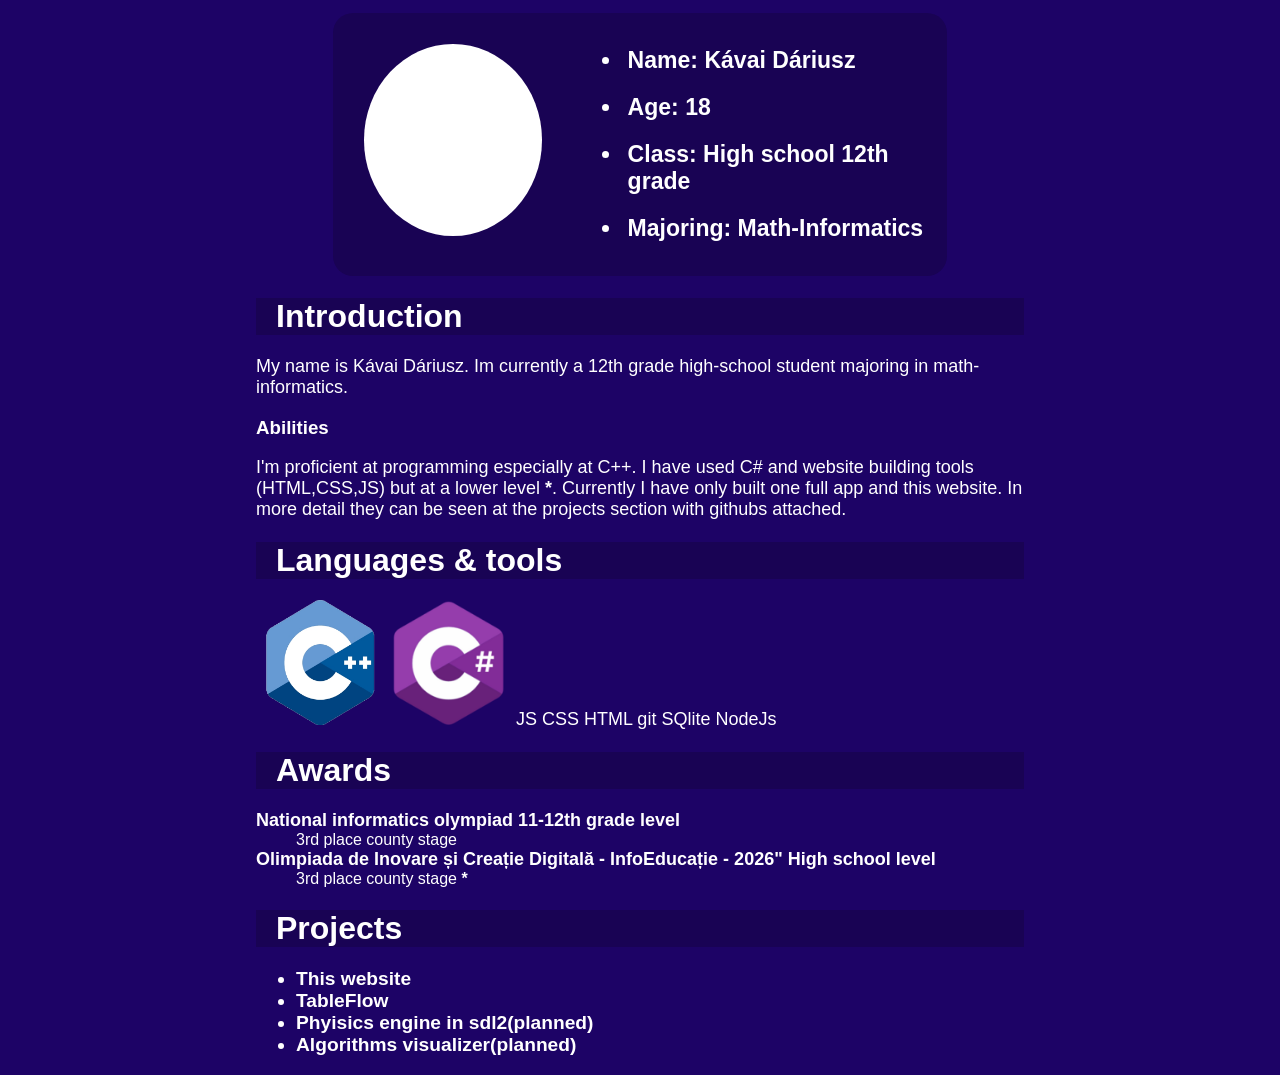
==== Mainpage.html @ 4b4caa52 "A rough start of my imagination mostly the info about myself I want to put out" ====
<!DOCTYPE html>
<html>

<head>
    <link rel="stylesheet" href="style.css">
    <title>Kavai Dariusz</title>
</head>

<body>
    <div class="box">
        <div class="circle">     
        </div>
        <ul class="info">
            <li>Name: Kávai Dáriusz</li>
            <li>Age: 18</li>
            <li>Class: High school 12th grade</li>
            <li>Majoring: Math-Informatics</li>
        </ul>
    </div>
    <h1>Introduction</h1>
    <p> My name is Kávai Dáriusz. 
    Im currently a 12th grade high-school student majoring in math-informatics.</p>
    
    <h3> Abilities</h3>
        <p>I'm proficient at programming especially at C++. I have used C# and website building tools (HTML,CSS,JS) but at a lower level 
            <span class="Hover1"><b>*</b></span><span class="HoverHide1">(I would rank my skills: 1.C++ 2.C# 3.Website)</span>. Currently I have only built one full app and this website. In more detail they can be seen at the projects section with githubs attached.</p>

    <h1> Languages & tools</h1>
        <p>
            <img src="c++logo.png" width="125" height="125" alt="C++"/>
            <img src="csharplogo.png" width="125" height="125" alt="C#"/>  JS  CSS  HTML  git  SQlite  NodeJs
        </p>

    <h1>Awards</h1>
    <dl>
        <dt> National informatics olympiad 11-12th grade level</dt>
        <dd>3rd place county stage </dd>
        <dt>Olimpiada de Inovare și Creație Digitală - InfoEducație - 2026" High school level</dt>
        <dd>3rd place county stage <span class="Hover2"><b>*</b></span><span class="HoverHide2">(Also its the competition where I made TableFlow)</span></dd>
    
    <h1> Projects</h1>   
        <ul>
            <li>This website</li>
            <li>TableFlow</li>
            <li>Phyisics engine in sdl2(planned)</li>
            <li>Algorithms visualizer(planned)</li>
        </ul>

</body>

</html>
---- style.css ----
body {
    background-color: #1d0366;
    color: white;
    font-family: Arial, Helvetica, sans-serif;
    margin-left: 20%;
    margin-right: 20%;
    margin-top: 1%;
}
.box {
    display: flex;
    position:relative;
    background-color: #190354;
    margin-left: 10%;
    margin-right: 10%;
    border-radius: 20px;
    height: 30%;
    .circle{
        position: relative;
        height: 12em;
        width:  12em;
        background-color: white;
        border-radius: 50%;
        display: inline-block;
        margin: 5%;
    }
    .info{
        li{
            font-size: larger;
            margin: 10px;
            padding: 5px;
        }
    }
}

.HoverHide1 {
  display: none;
}

.Hover1:hover + .HoverHide1 {
  display: block;
  color: red;
}


.HoverHide2 {
  display: none;
}

.Hover2:hover + .HoverHide2 {
  display: block;
  color: red;
}


h1 {
    background-color: #190354;
    text-indent: 20px;
}
p {
    font-size: large;
}
dl{
    dt{
    font-size: large;
    font-weight: bold;
    }
}
ul{
    font-size: larger;
    font-weight: bold;
}
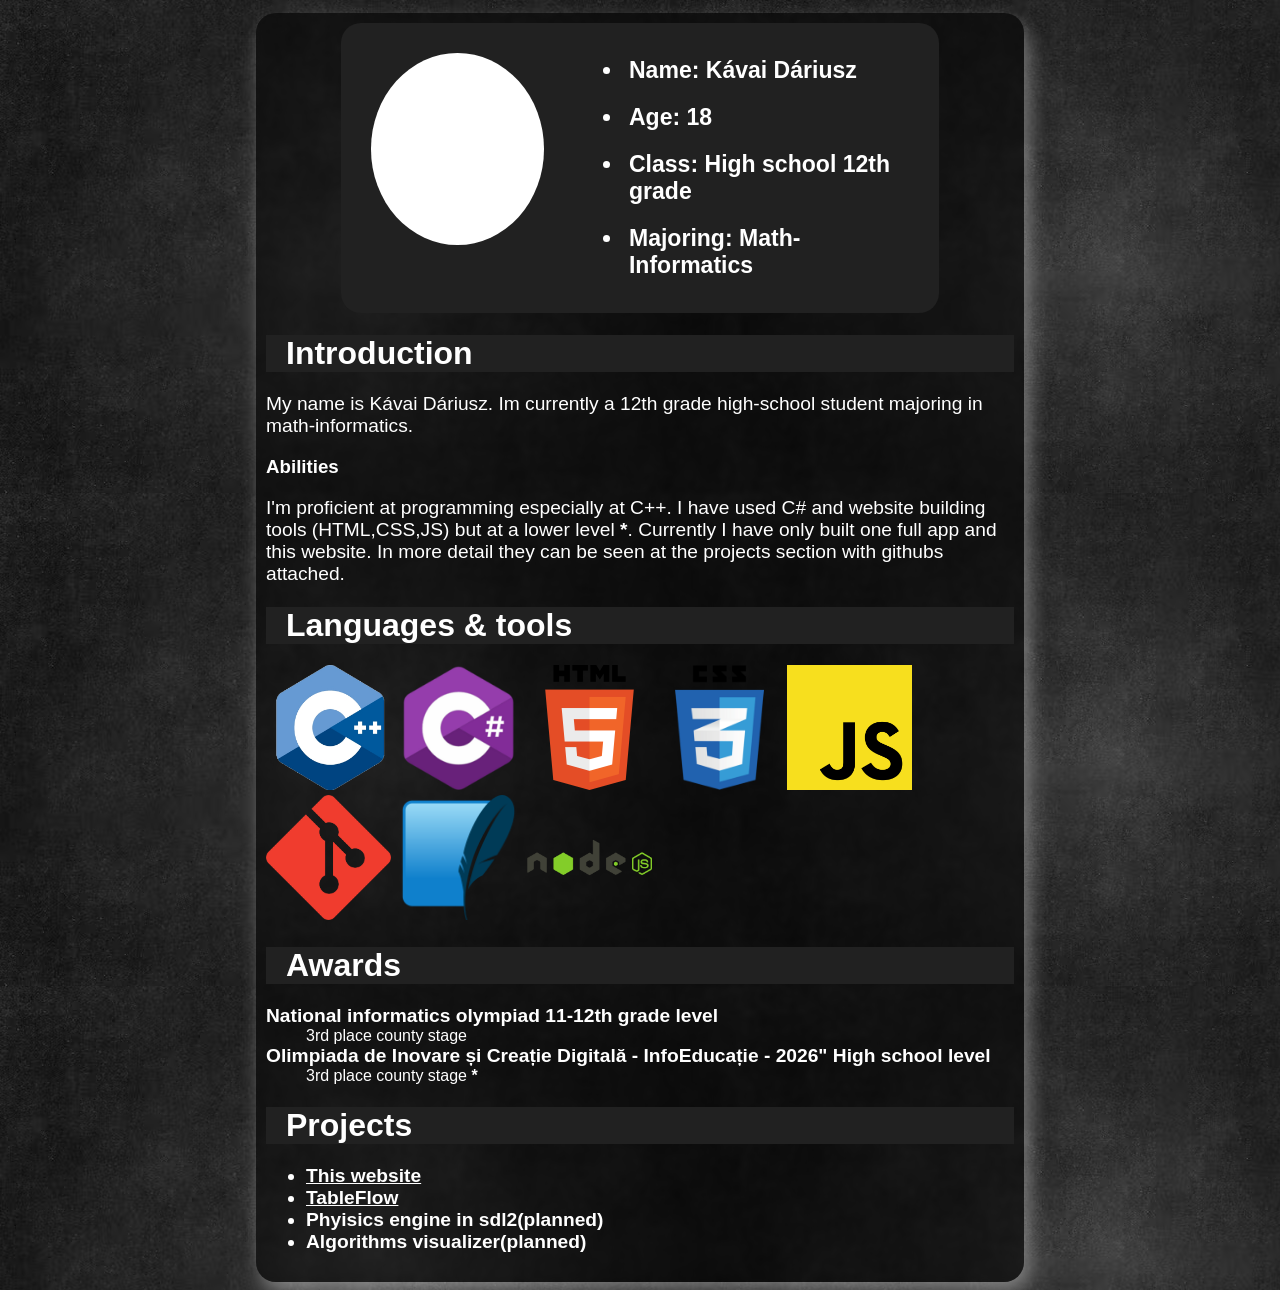
==== commit 3bc692a0: "Added a bit more styling in css making a central glass banner and a temporary background image" ====
--- a/Mainpage.html
+++ b/Mainpage.html
@@ -1,51 +1,64 @@
 <!DOCTYPE html>
-<html>
-
-<head>
+<html lang="en">
+  <head>
+    <meta charset="UTF-8" />
+    <meta http-equiv="X-UA-Compatible" content="IE=edge" />
+    <meta name="viewport" content="width=device-width, initial-scale=1.0" />
     <link rel="stylesheet" href="style.css">
     <title>Kavai Dariusz</title>
 </head>
 
 <body>
-    <div class="box">
-        <div class="circle">     
+    <div class="CentralGlass">
+        <div class="box">
+            <div class="circle"></div>
+            <ul class="info">
+                <li>Name: Kávai Dáriusz</li>
+                <li>Age: 18</li>
+                <li>Class: High school 12th grade</li>
+                <li>Majoring: Math-Informatics</li>
+            </ul>
         </div>
-        <ul class="info">
-            <li>Name: Kávai Dáriusz</li>
-            <li>Age: 18</li>
-            <li>Class: High school 12th grade</li>
-            <li>Majoring: Math-Informatics</li>
-        </ul>
-    </div>
     <h1>Introduction</h1>
     <p> My name is Kávai Dáriusz. 
     Im currently a 12th grade high-school student majoring in math-informatics.</p>
     
     <h3> Abilities</h3>
-        <p>I'm proficient at programming especially at C++. I have used C# and website building tools (HTML,CSS,JS) but at a lower level 
-            <span class="Hover1"><b>*</b></span><span class="HoverHide1">(I would rank my skills: 1.C++ 2.C# 3.Website)</span>. Currently I have only built one full app and this website. In more detail they can be seen at the projects section with githubs attached.</p>
+        <p>I'm proficient at programming especially at C++.
+            I have used C# and website building tools (HTML,CSS,JS) but at a lower level 
+            <span class="Hover1"><b>*</b></span><span class="HoverHide1"><b>(I would rank my skills: 1.C++ 2.C# 3.Website)</b></span>. 
+            Currently I have only built one full app and this website. 
+            In more detail they can be seen at the projects section with githubs attached.</p>
 
     <h1> Languages & tools</h1>
         <p>
             <img src="c++logo.png" width="125" height="125" alt="C++"/>
-            <img src="csharplogo.png" width="125" height="125" alt="C#"/>  JS  CSS  HTML  git  SQlite  NodeJs
+            <img src="csharplogo.png" width="125" height="125" alt="C#"/>
+            <img src="htmllogo.png" width="125" height="125" alt="HTML"/> 
+            <img src="csslogo.png" width="125" height="125" alt="CSS"/> 
+            <img src="jslogo.png" width="125" height="125" alt="JS"/>
+            <img src="gitlogo.png" width="125" height="125" alt="git"/>
+            <img src="sqlitelogo.png" width="125" height="125" alt="SQlite"/>
+            <img src="nodejslogo.png" width="125" height="125" alt="NodeJs"/>      
         </p>
 
     <h1>Awards</h1>
     <dl>
-        <dt> National informatics olympiad 11-12th grade level</dt>
+        <dt>National informatics olympiad 11-12th grade level</dt>
         <dd>3rd place county stage </dd>
         <dt>Olimpiada de Inovare și Creație Digitală - InfoEducație - 2026" High school level</dt>
-        <dd>3rd place county stage <span class="Hover2"><b>*</b></span><span class="HoverHide2">(Also its the competition where I made TableFlow)</span></dd>
+        <dd>3rd place county stage 
+            <span class="Hover2"><b>*</b></span><span class="HoverHide2"><b>(Also its the competition where I made TableFlow)</b></span>
+        </dd>
     
     <h1> Projects</h1>   
         <ul>
-            <li>This website</li>
-            <li>TableFlow</li>
+            <li ><a href="https://github.com/KavaiDariusz/KavaiDariuszInfoWeb">This website</a></li>
+            <li><a href="https://github.com/KavaiDariusz/TableFlow">TableFlow</a></li>
             <li>Phyisics engine in sdl2(planned)</li>
             <li>Algorithms visualizer(planned)</li>
         </ul>
-
+    </div>
 </body>
 
 </html>
--- a/style.css
+++ b/style.css
@@ -1,15 +1,26 @@
  body {
-    background-color: #1d0366;
+    background-color: black;
+    background-image: url(image.png);
     color: white;
     font-family: Arial, Helvetica, sans-serif;
     margin-left: 20%;
     margin-right: 20%;
     margin-top: 1%;
 }
+a{
+    color: inherit;
+}
+.CentralGlass{
+    background-color: rgba(0,0,0,0.5);
+    box-shadow: 5px 10px 20px rgba(255, 255, 255, 0.4);
+    border-radius: 20px;
+    padding: 10px;
+    backdrop-filter: blur(2px);
+}
 .box {
     display: flex;
     position:relative;
-    background-color: #190354;
+    background-color: #212121;
     margin-left: 10%;
     margin-right: 10%;
     border-radius: 20px;
@@ -38,7 +49,7 @@
 
 .Hover1:hover + .HoverHide1 {
   display: block;
-  color: red;
+  color: white;
 }
 
 
@@ -48,20 +59,20 @@
 
 .Hover2:hover + .HoverHide2 {
   display: block;
-  color: red;
+  color: white;
 }
 
 
 h1 {
-    background-color: #190354;
+    background-color: #212121;
     text-indent: 20px;
 }
 p {
-    font-size: large;
+    font-size: larger;
 }
 dl{
     dt{
-    font-size: large;
+    font-size: larger;
     font-weight: bold;
     }
 }
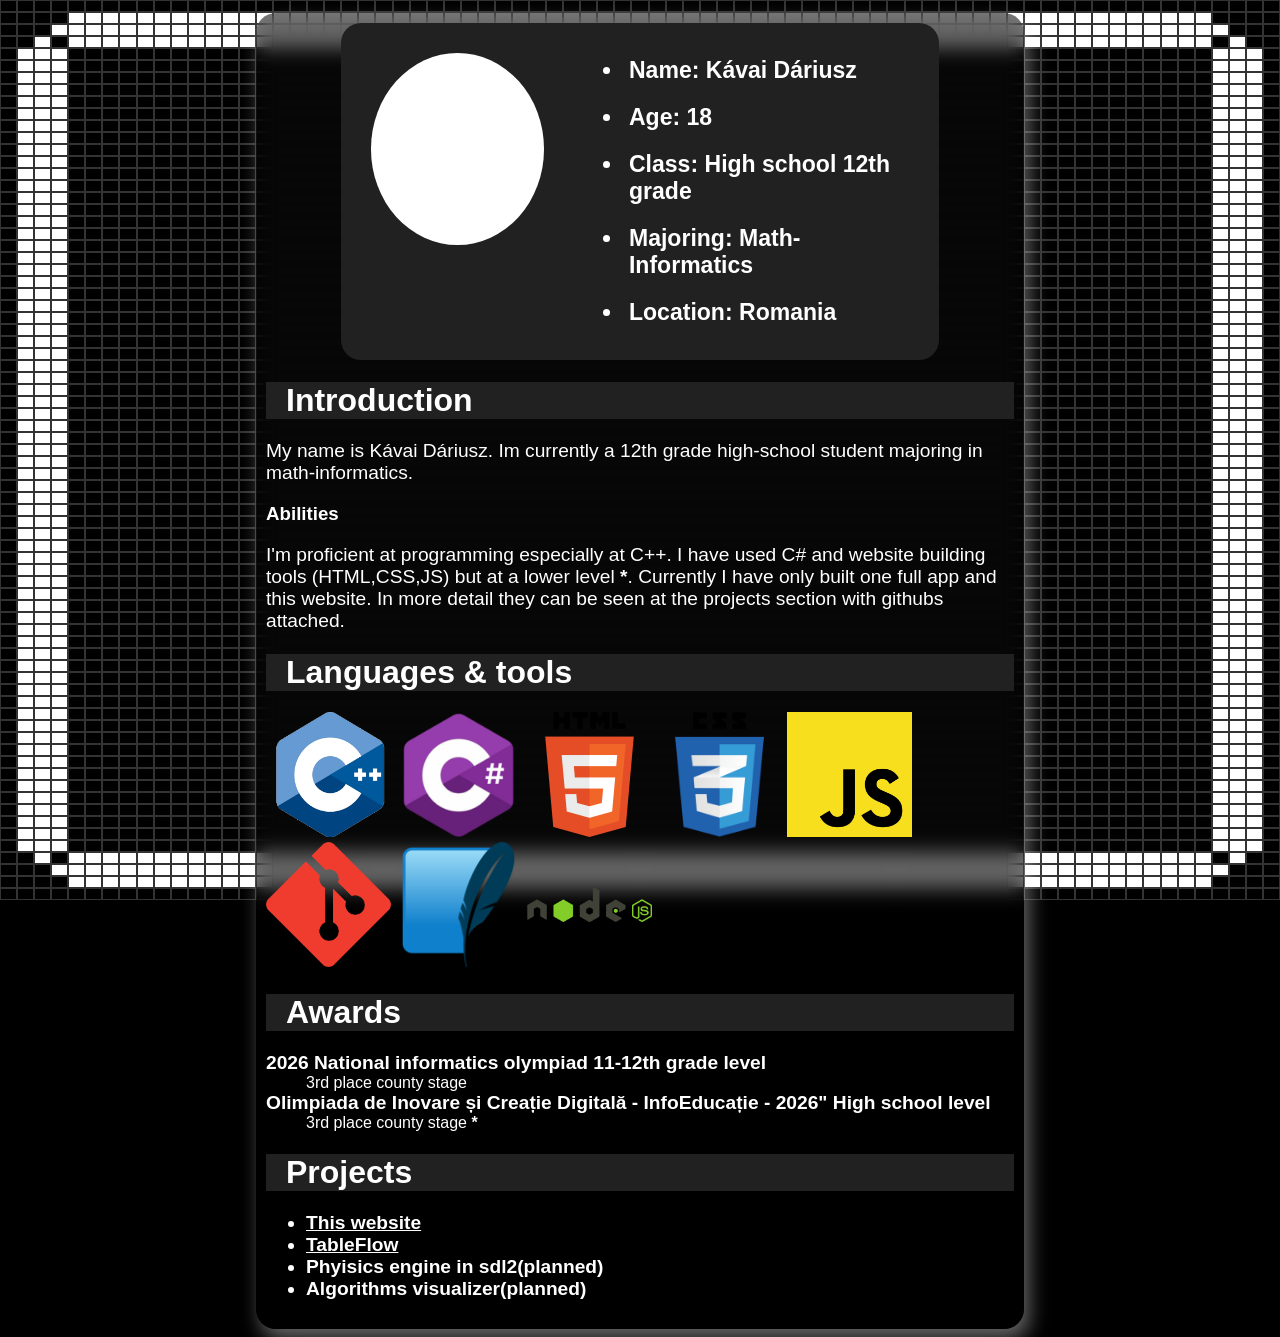
==== commit 60b13651: "Made the background I had in my still needs some tweaks(Conways game of life)" ====
--- a/Mainpage.html
+++ b/Mainpage.html
@@ -9,6 +9,8 @@
 </head>
 
 <body>
+    <div id="matrix"></div>
+    <script src="background.js"></script>
     <div class="CentralGlass">
         <div class="box">
             <div class="circle"></div>
@@ -17,6 +19,7 @@
                 <li>Age: 18</li>
                 <li>Class: High school 12th grade</li>
                 <li>Majoring: Math-Informatics</li>
+                <li>Location: Romania</li>
             </ul>
         </div>
     <h1>Introduction</h1>
@@ -32,19 +35,19 @@
 
     <h1> Languages & tools</h1>
         <p>
-            <img src="c++logo.png" width="125" height="125" alt="C++"/>
-            <img src="csharplogo.png" width="125" height="125" alt="C#"/>
-            <img src="htmllogo.png" width="125" height="125" alt="HTML"/> 
-            <img src="csslogo.png" width="125" height="125" alt="CSS"/> 
-            <img src="jslogo.png" width="125" height="125" alt="JS"/>
-            <img src="gitlogo.png" width="125" height="125" alt="git"/>
-            <img src="sqlitelogo.png" width="125" height="125" alt="SQlite"/>
-            <img src="nodejslogo.png" width="125" height="125" alt="NodeJs"/>      
+            <img src="images/c++logo.png" width="125" height="125" alt="C++"/>
+            <img src="images/csharplogo.png" width="125" height="125" alt="C#"/>
+            <img src="images/htmllogo.png" width="125" height="125" alt="HTML"/> 
+            <img src="images/csslogo.png" width="125" height="125" alt="CSS"/> 
+            <img src="images/jslogo.png" width="125" height="125" alt="JS"/>
+            <img src="images/gitlogo.png" width="125" height="125" alt="git"/>
+            <img src="images/sqlitelogo.png" width="125" height="125" alt="SQlite"/>
+            <img src="images/nodejslogo.png" width="125" height="125" alt="NodeJs"/>      
         </p>
 
     <h1>Awards</h1>
     <dl>
-        <dt>National informatics olympiad 11-12th grade level</dt>
+        <dt>2026 National informatics olympiad 11-12th grade level</dt>
         <dd>3rd place county stage </dd>
         <dt>Olimpiada de Inovare și Creație Digitală - InfoEducație - 2026" High school level</dt>
         <dd>3rd place county stage 
--- a/style.css
+++ b/style.css
@@ -1,6 +1,5 @@
  body {
     background-color: black;
-    background-image: url(image.png);
     color: white;
     font-family: Arial, Helvetica, sans-serif;
     margin-left: 20%;
@@ -10,12 +9,25 @@
 a{
     color: inherit;
 }
+#matrix{
+    position: fixed;
+    display: grid;
+    top: 0;
+    left: 0;
+    width: 100%;
+    height: 100%;
+    z-index: -1;
+
+    .cell{
+        border: 1px solid #333;
+    }
+}
 .CentralGlass{
     background-color: rgba(0,0,0,0.5);
     box-shadow: 5px 10px 20px rgba(255, 255, 255, 0.4);
     border-radius: 20px;
     padding: 10px;
-    backdrop-filter: blur(2px);
+    backdrop-filter: blur(10px);
 }
 .box {
     display: flex;
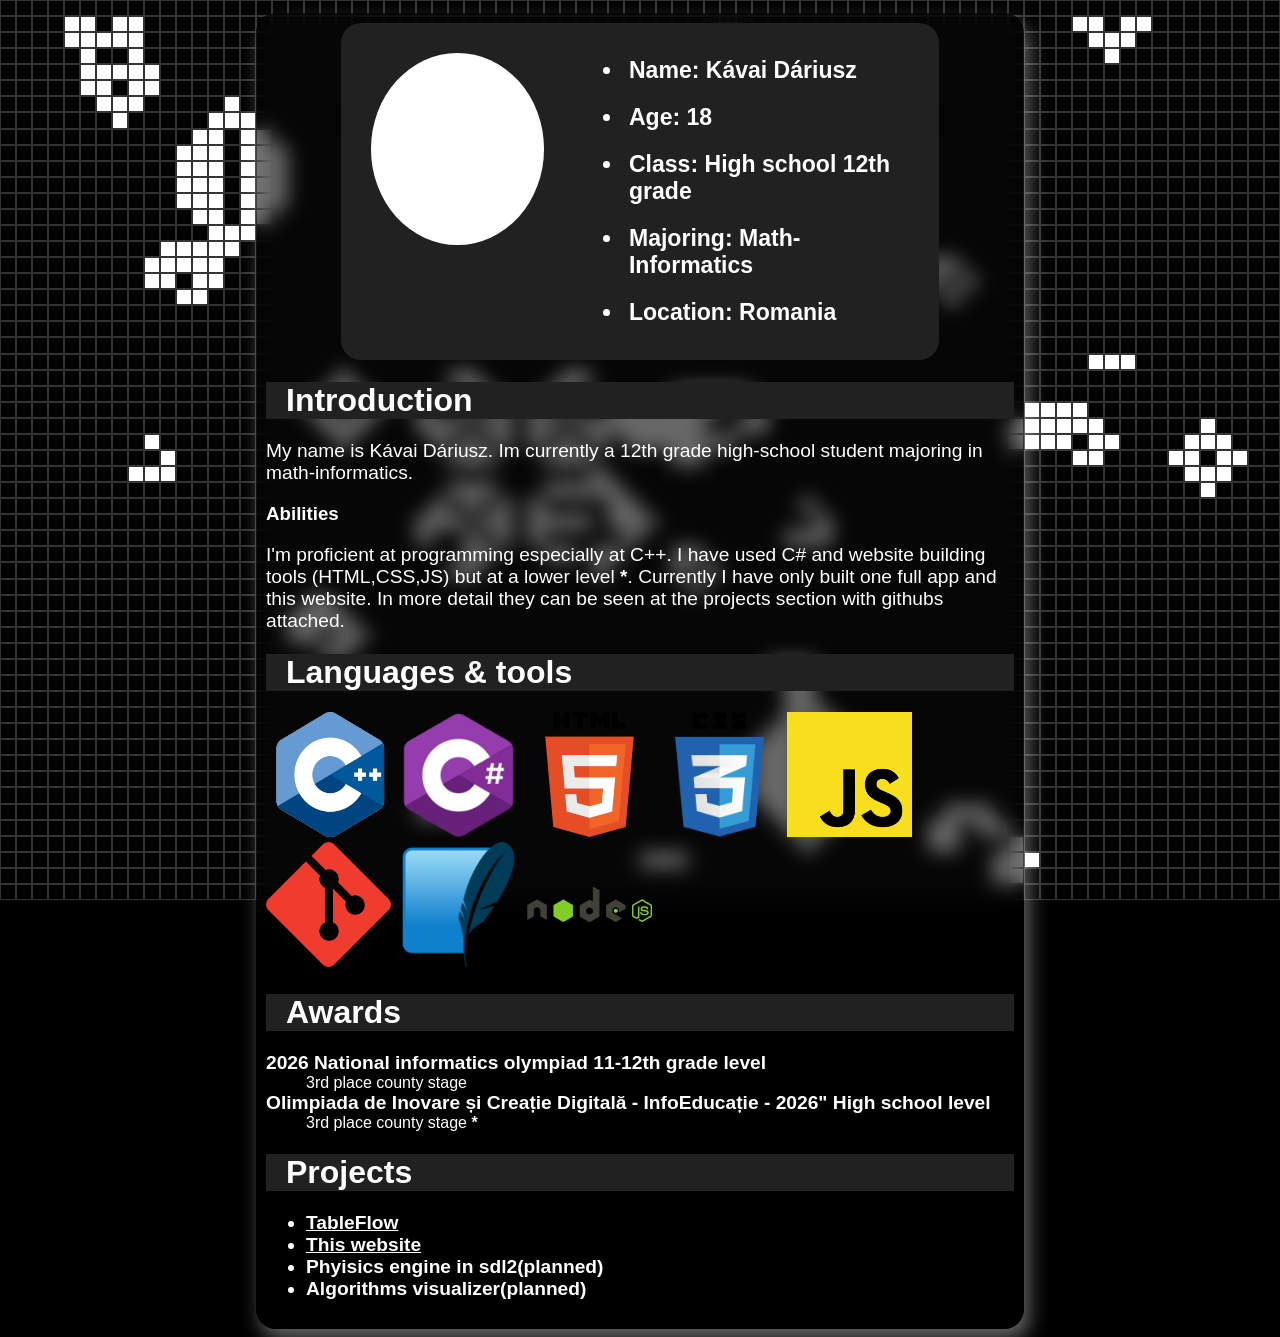
==== commit dff80546: "Perfected the background that I had in mind, it might get some tweaks along the way" ====
--- a/Mainpage.html
+++ b/Mainpage.html
@@ -56,8 +56,8 @@
     
     <h1> Projects</h1>   
         <ul>
+            <li><a href="https://github.com/KavaiDariusz/TableFlow">TableFlow</a></li>
             <li ><a href="https://github.com/KavaiDariusz/KavaiDariuszInfoWeb">This website</a></li>
-            <li><a href="https://github.com/KavaiDariusz/TableFlow">TableFlow</a></li>
             <li>Phyisics engine in sdl2(planned)</li>
             <li>Algorithms visualizer(planned)</li>
         </ul>
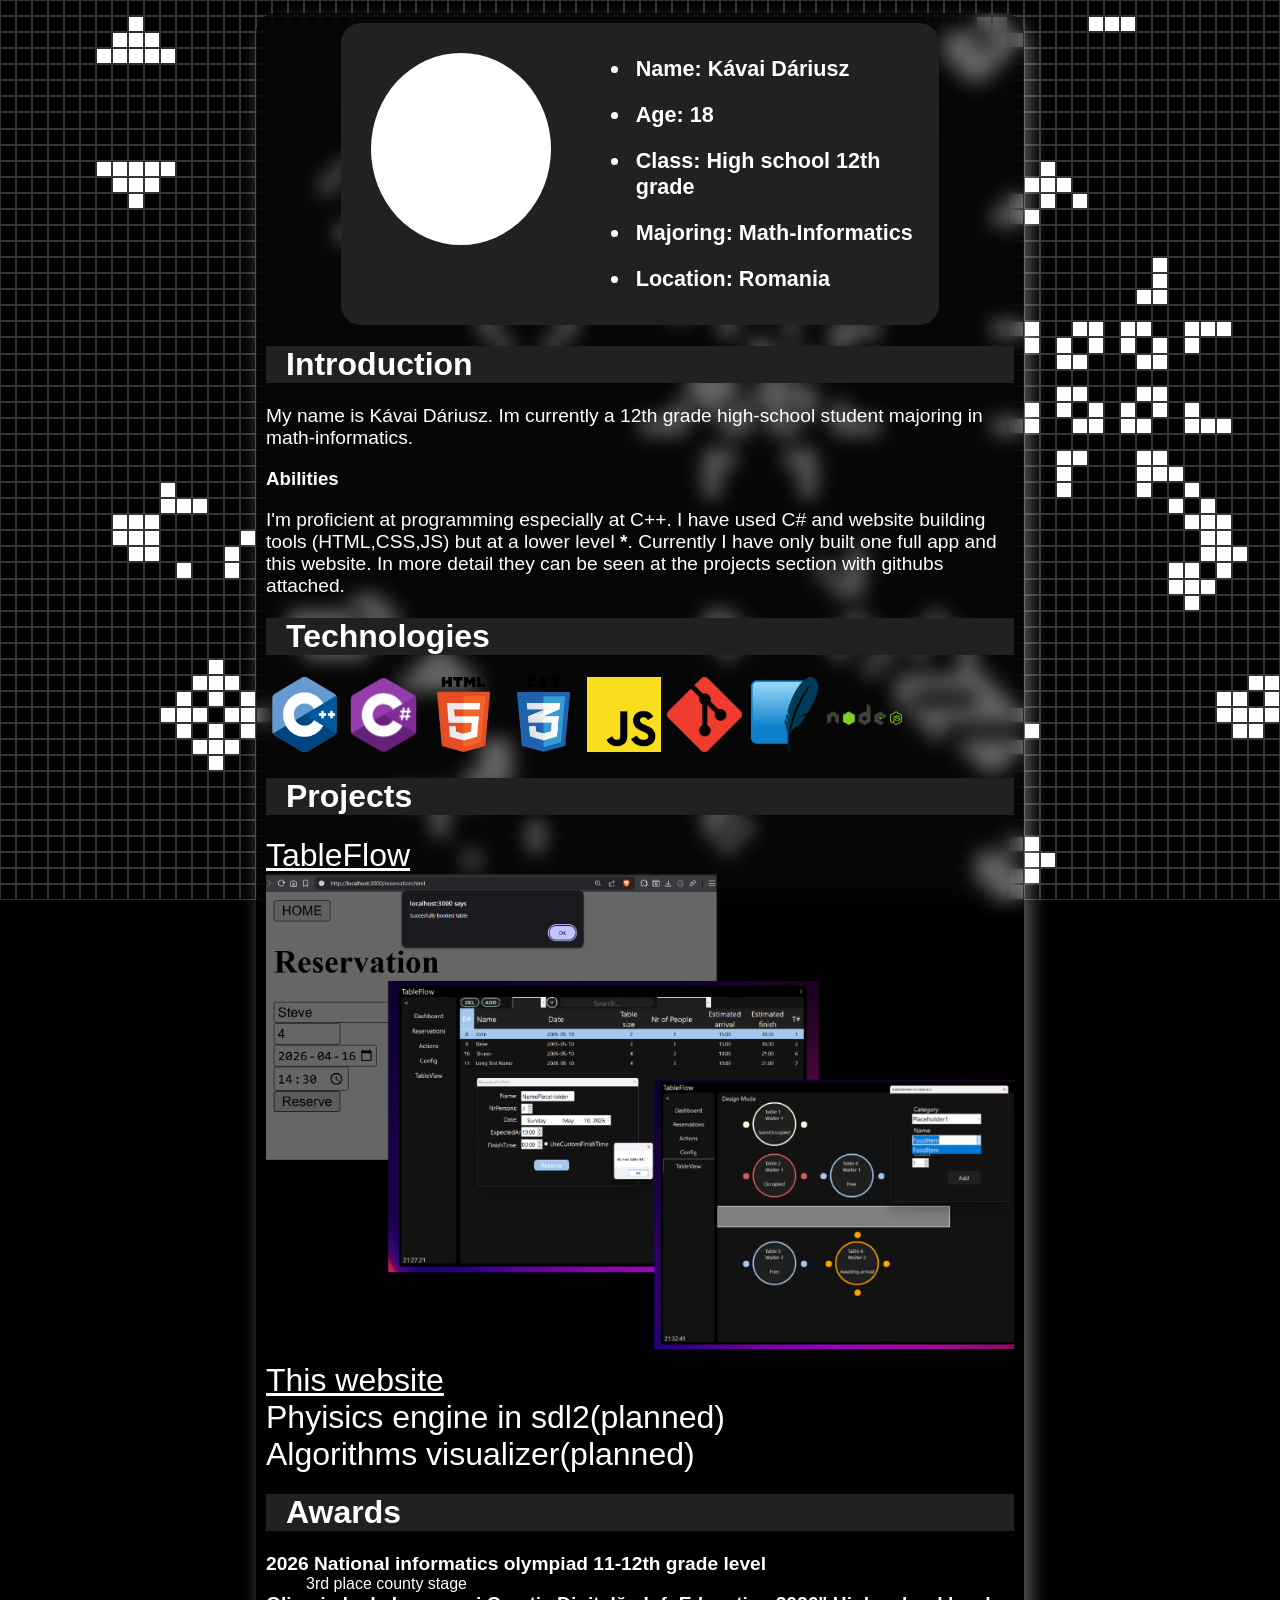
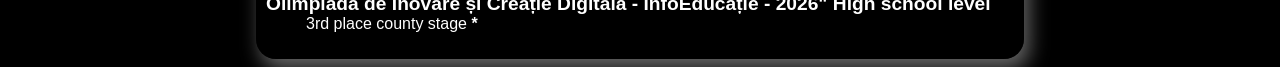
==== commit fb02a3d3: "Added some images to projects" ====
--- a/Mainpage.html
+++ b/Mainpage.html
@@ -33,17 +33,27 @@
             Currently I have only built one full app and this website. 
             In more detail they can be seen at the projects section with githubs attached.</p>
 
-    <h1> Languages & tools</h1>
+    <h1> Technologies</h1>
         <p>
-            <img src="images/c++logo.png" width="125" height="125" alt="C++"/>
-            <img src="images/csharplogo.png" width="125" height="125" alt="C#"/>
-            <img src="images/htmllogo.png" width="125" height="125" alt="HTML"/> 
-            <img src="images/csslogo.png" width="125" height="125" alt="CSS"/> 
-            <img src="images/jslogo.png" width="125" height="125" alt="JS"/>
-            <img src="images/gitlogo.png" width="125" height="125" alt="git"/>
-            <img src="images/sqlitelogo.png" width="125" height="125" alt="SQlite"/>
-            <img src="images/nodejslogo.png" width="125" height="125" alt="NodeJs"/>      
+            <img src="images/c++logo.png"    width="10%" height="10%" alt="C++"/>
+            <img src="images/csharplogo.png" width="10%" height="10%" alt="C#"/>
+            <img src="images/htmllogo.png"   width="10%" height="10%" alt="HTML"/> 
+            <img src="images/csslogo.png"    width="10%" height="10%" alt="CSS"/> 
+            <img src="images/jslogo.png"     width="10%" height="10%" alt="JS"/>
+            <img src="images/gitlogo.png"    width="10%" height="10%" alt="git"/>
+            <img src="images/sqlitelogo.png" width="10%" height="10%" alt="SQlite"/>
+            <img src="images/nodejslogo.png" width="10%" height="10%" alt="NodeJs"/>      
         </p>
+    <h1> Projects</h1> 
+            <div class="TableFlow">
+                <a href="https://github.com/KavaiDariusz/TableFlow">TableFlow</a>
+                <div class="TableFlowImages">
+                        <img src="images/TableFlow/WebsiteSuccesfulReservation.png"width="100%"> 
+                </div>
+            </div>
+            <div class="ThisWebsite"><a href="https://github.com/KavaiDariusz/KavaiDariuszInfoWeb">This website</a></div>
+            <div class="PhysicsEngine">Phyisics engine in sdl2(planned)</div>
+            <div class="AlgorithmsVisualizer">Algorithms visualizer(planned)</div>
 
     <h1>Awards</h1>
     <dl>
@@ -53,15 +63,8 @@
         <dd>3rd place county stage 
             <span class="Hover2"><b>*</b></span><span class="HoverHide2"><b>(Also its the competition where I made TableFlow)</b></span>
         </dd>
-    
-    <h1> Projects</h1>   
-        <ul>
-            <li><a href="https://github.com/KavaiDariusz/TableFlow">TableFlow</a></li>
-            <li ><a href="https://github.com/KavaiDariusz/KavaiDariuszInfoWeb">This website</a></li>
-            <li>Phyisics engine in sdl2(planned)</li>
-            <li>Algorithms visualizer(planned)</li>
-        </ul>
     </div>
+
 </body>
 
 </html>
--- a/style.css
+++ b/style.css
@@ -89,6 +89,18 @@
     }
 }
 ul{
-    font-size: larger;
+    font-size: large;
     font-weight: bold;
+}
+.TableFlow{
+    font-size: xx-large;
+}
+.ThisWebsite{
+    font-size: xx-large;
+}
+.PhysicsEngine{
+    font-size: xx-large;
+}
+.AlgorithmsVisualizer{
+    font-size: xx-large;
 }
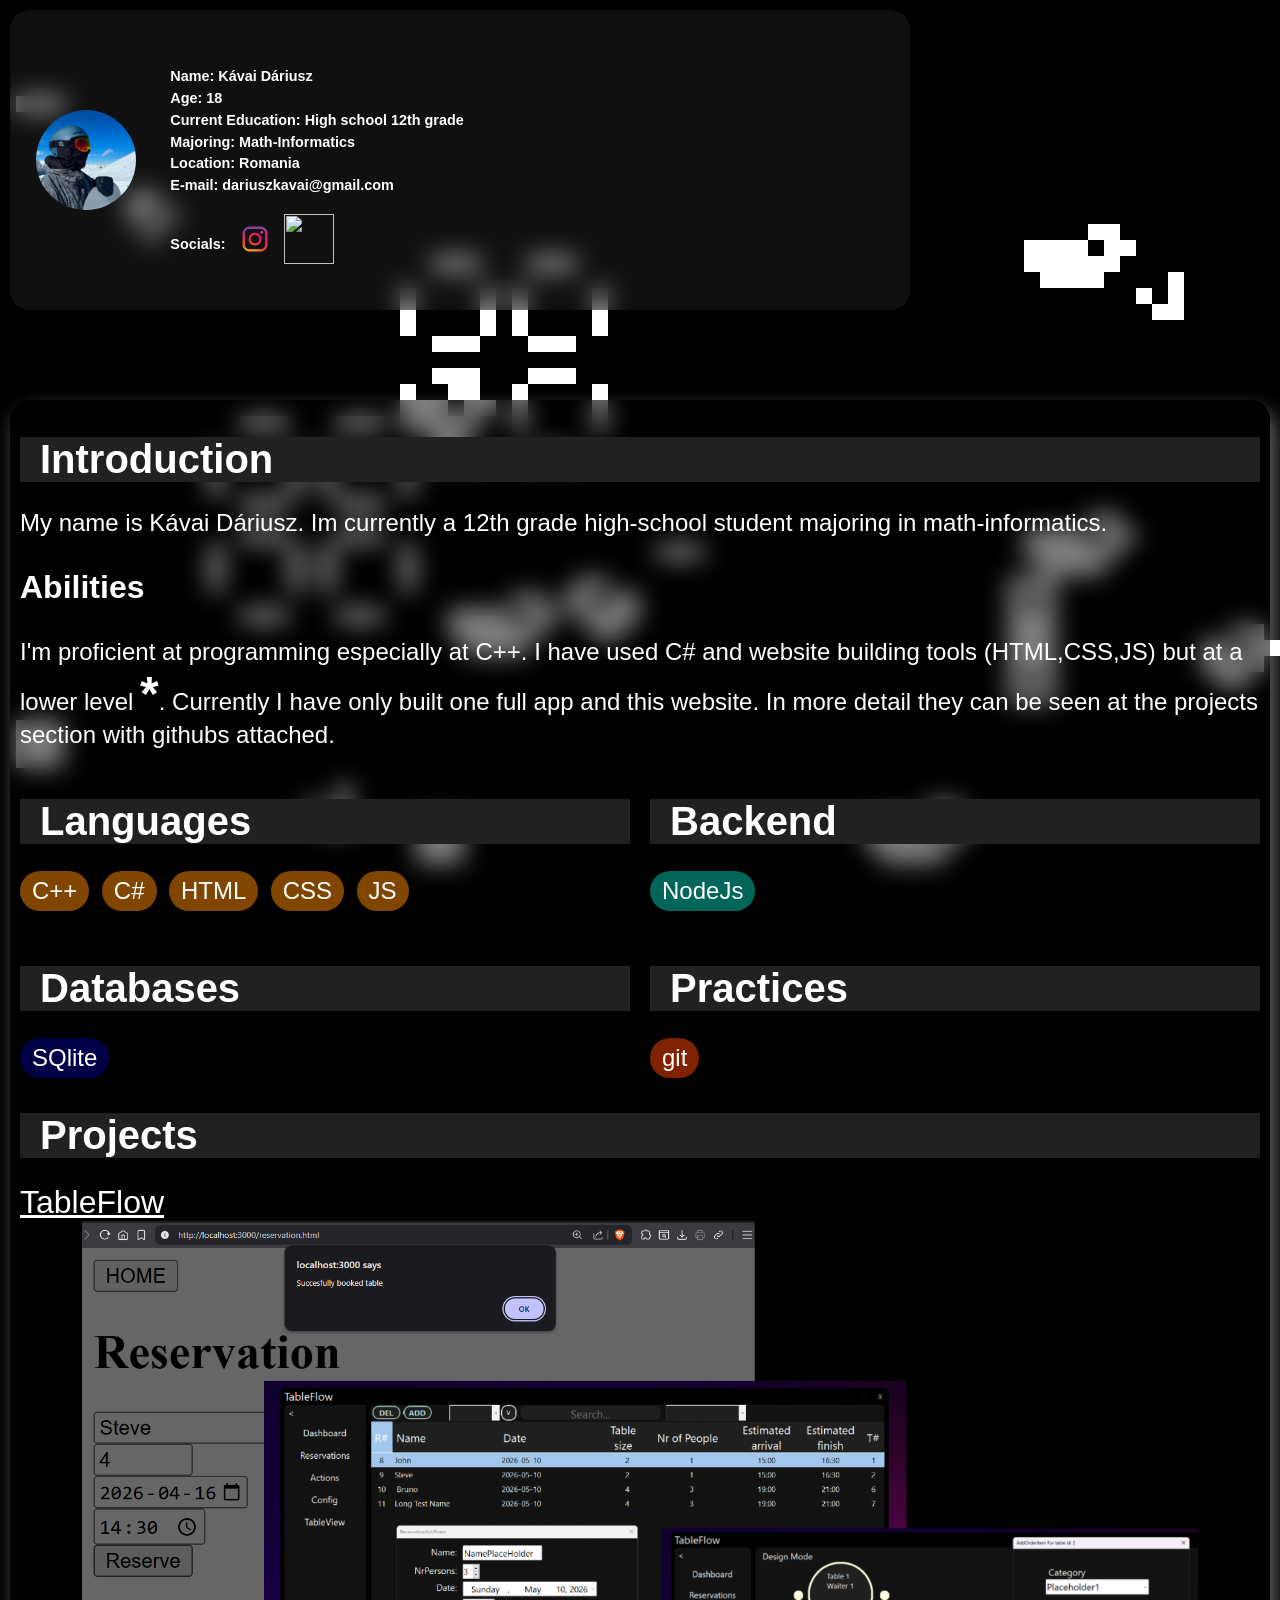
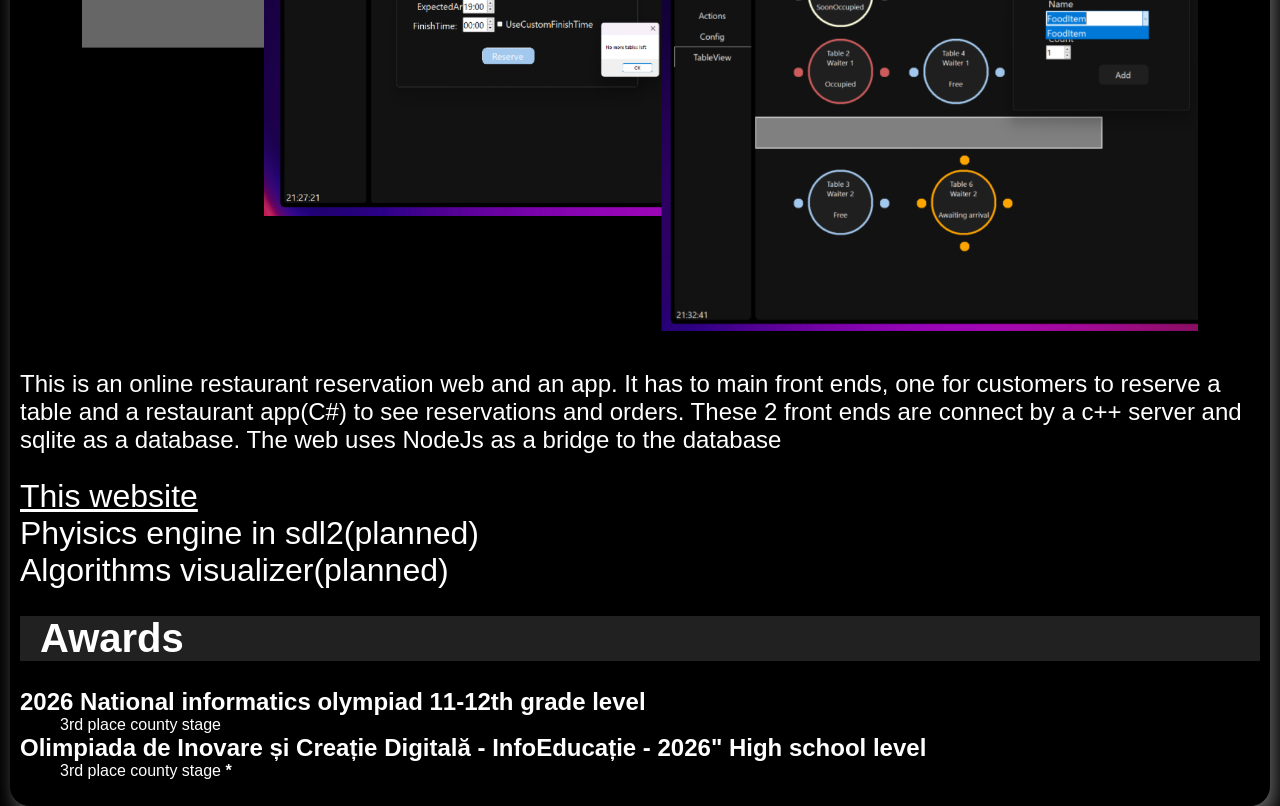
==== commit 28ac2915: "Tweaked one more time the background to run more smoothly, also finished the info about myself, also" ====
--- a/Mainpage.html
+++ b/Mainpage.html
@@ -1,6 +1,7 @@
 <!DOCTYPE html>
 <html lang="en">
-  <head>
+
+<head>
     <meta charset="UTF-8" />
     <meta http-equiv="X-UA-Compatible" content="IE=edge" />
     <meta name="viewport" content="width=device-width, initial-scale=1.0" />
@@ -9,62 +10,90 @@
 </head>
 
 <body>
-    <div id="matrix"></div>
+    <canvas id="matrix"></canvas>
+    <div class="box">
+        <div class="circle"><img src="images/Selfie.png" alt="Selfie"></div>
+        <ul class="info">
+            <li>Name: Kávai Dáriusz</li>
+            <li>Age: 18</li>
+            <li>Current Education: High school 12th grade</li>
+            <li>Majoring: Math-Informatics</li>
+            <li>Location: Romania</li>
+            <li>E-mail: dariuszkavai@gmail.com</li>
+            <li>Socials: <a href="https://www.instagram.com/kavai_dariusz/" target="_blank"><img
+                        src="images/Instagram.png"></a>
+                <a href="https://github.com/KavaiDariusz" target="_blank"><img src="images/github.png">
+                </a>
+            </li>
+        </ul>
+    </div>
+    <div class="CentralGlass">
+        <h1>Introduction</h1>
+        <p> My name is Kávai Dáriusz.
+            Im currently a 12th grade high-school student majoring in math-informatics.</p>
+
+        <h3> Abilities</h3>
+        <p>I'm proficient at programming especially at C++.
+            I have used C# and website building tools (HTML,CSS,JS) but at a lower level
+            <span class="Hover1"><b>*</b></span><span class="HoverHide1"><b>(I would rank my skills: 1.C++ 2.C#
+                    3.Website)</b></span>.
+            Currently I have only built one full app and this website.
+            In more detail they can be seen at the projects section with githubs attached.
+        </p>
+        <div class="SkillsContainer">
+            <div class="SkillCategory">
+                <h1> Languages</h1>
+                <span class="LanguagesText">C++</span>
+                <span class="LanguagesText">C#</span>
+                <span class="LanguagesText">HTML</span>
+                <span class="LanguagesText">CSS</span>
+                <span class="LanguagesText">JS</span>
+            </div>
+
+            <div class="SkillCategory">
+                <h1> Backend</h1>
+                <span class="BackendsText">NodeJs</span>
+            </div>
+
+            <div class="SkillCategory">
+                <h1> Databases</h1>
+                <span class="DatabasesText">SQlite</span>
+            </div>
+
+            <div class="SkillCategory">
+                <h1> Practices</h1>
+                <span class="PracticesText">git</span>
+            </div>
+
+        </div>
+        <h1> Projects</h1>
+        <div class="TableFlow">
+            <a href="https://github.com/KavaiDariusz/TableFlow">TableFlow</a>
+            <div class="TableFlowImages">
+                <img src="images/WebsiteSuccesfulReservation.png" width="100%">
+            </div>
+            <p>This is an online restaurant reservation web and an app. It has to main front ends, one for customers
+                to reserve a table and a restaurant app(C#) to see reservations and orders. These 2 front ends are
+                connect
+                by a c++ server and sqlite as a database. The web uses NodeJs as a bridge to the database </p>
+        </div>
+        <div class="ThisWebsite"><a href="https://github.com/KavaiDariusz/KavaiDariuszInfoWeb">This website</a>
+        </div>
+        <div class="PhysicsEngine">Phyisics engine in sdl2(planned)</div>
+        <div class="AlgorithmsVisualizer">Algorithms visualizer(planned)</div>
+
+        <h1>Awards</h1>
+        <dl>
+            <dt>2026 National informatics olympiad 11-12th grade level</dt>
+            <dd>3rd place county stage </dd>
+            <dt>Olimpiada de Inovare și Creație Digitală - InfoEducație - 2026" High school level</dt>
+            <dd>3rd place county stage
+                <span class="Hover2"><b>*</b></span><span class="HoverHide2"><b>(Also its the competition where I
+                        made
+                        TableFlow)</b></span>
+            </dd>
+    </div>
     <script src="background.js"></script>
-    <div class="CentralGlass">
-        <div class="box">
-            <div class="circle"></div>
-            <ul class="info">
-                <li>Name: Kávai Dáriusz</li>
-                <li>Age: 18</li>
-                <li>Class: High school 12th grade</li>
-                <li>Majoring: Math-Informatics</li>
-                <li>Location: Romania</li>
-            </ul>
-        </div>
-    <h1>Introduction</h1>
-    <p> My name is Kávai Dáriusz. 
-    Im currently a 12th grade high-school student majoring in math-informatics.</p>
-    
-    <h3> Abilities</h3>
-        <p>I'm proficient at programming especially at C++.
-            I have used C# and website building tools (HTML,CSS,JS) but at a lower level 
-            <span class="Hover1"><b>*</b></span><span class="HoverHide1"><b>(I would rank my skills: 1.C++ 2.C# 3.Website)</b></span>. 
-            Currently I have only built one full app and this website. 
-            In more detail they can be seen at the projects section with githubs attached.</p>
-
-    <h1> Technologies</h1>
-        <p>
-            <img src="images/c++logo.png"    width="10%" height="10%" alt="C++"/>
-            <img src="images/csharplogo.png" width="10%" height="10%" alt="C#"/>
-            <img src="images/htmllogo.png"   width="10%" height="10%" alt="HTML"/> 
-            <img src="images/csslogo.png"    width="10%" height="10%" alt="CSS"/> 
-            <img src="images/jslogo.png"     width="10%" height="10%" alt="JS"/>
-            <img src="images/gitlogo.png"    width="10%" height="10%" alt="git"/>
-            <img src="images/sqlitelogo.png" width="10%" height="10%" alt="SQlite"/>
-            <img src="images/nodejslogo.png" width="10%" height="10%" alt="NodeJs"/>      
-        </p>
-    <h1> Projects</h1> 
-            <div class="TableFlow">
-                <a href="https://github.com/KavaiDariusz/TableFlow">TableFlow</a>
-                <div class="TableFlowImages">
-                        <img src="images/TableFlow/WebsiteSuccesfulReservation.png"width="100%"> 
-                </div>
-            </div>
-            <div class="ThisWebsite"><a href="https://github.com/KavaiDariusz/KavaiDariuszInfoWeb">This website</a></div>
-            <div class="PhysicsEngine">Phyisics engine in sdl2(planned)</div>
-            <div class="AlgorithmsVisualizer">Algorithms visualizer(planned)</div>
-
-    <h1>Awards</h1>
-    <dl>
-        <dt>2026 National informatics olympiad 11-12th grade level</dt>
-        <dd>3rd place county stage </dd>
-        <dt>Olimpiada de Inovare și Creație Digitală - InfoEducație - 2026" High school level</dt>
-        <dd>3rd place county stage 
-            <span class="Hover2"><b>*</b></span><span class="HoverHide2"><b>(Also its the competition where I made TableFlow)</b></span>
-        </dd>
-    </div>
-
 </body>
 
 </html>
--- a/style.css
+++ b/style.css
@@ -1,106 +1,269 @@
  body {
-    background-color: black;
-    color: white;
-    font-family: Arial, Helvetica, sans-serif;
-    margin-left: 20%;
-    margin-right: 20%;
-    margin-top: 1%;
-}
-a{
-    color: inherit;
-}
-#matrix{
-    position: fixed;
-    display: grid;
-    top: 0;
-    left: 0;
-    width: 100%;
-    height: 100%;
-    z-index: -1;
-
-    .cell{
-        border: 1px solid #333;
-    }
-}
-.CentralGlass{
-    background-color: rgba(0,0,0,0.5);
-    box-shadow: 5px 10px 20px rgba(255, 255, 255, 0.4);
-    border-radius: 20px;
-    padding: 10px;
-    backdrop-filter: blur(10px);
-}
-.box {
-    display: flex;
-    position:relative;
-    background-color: #212121;
-    margin-left: 10%;
-    margin-right: 10%;
-    border-radius: 20px;
-    height: 30%;
-    .circle{
-        position: relative;
-        height: 12em;
-        width:  12em;
-        background-color: white;
-        border-radius: 50%;
-        display: inline-block;
-        margin: 5%;
-    }
-    .info{
-        li{
-            font-size: larger;
-            margin: 10px;
-            padding: 5px;
-        }
-    }
-}
-
-.HoverHide1 {
-  display: none;
-}
-
-.Hover1:hover + .HoverHide1 {
-  display: block;
-  color: white;
-}
-
-
-.HoverHide2 {
-  display: none;
-}
-
-.Hover2:hover + .HoverHide2 {
-  display: block;
-  color: white;
-}
-
-
-h1 {
-    background-color: #212121;
-    text-indent: 20px;
-}
-p {
-    font-size: larger;
-}
-dl{
-    dt{
-    font-size: larger;
-    font-weight: bold;
-    }
-}
-ul{
-    font-size: large;
-    font-weight: bold;
-}
-.TableFlow{
-    font-size: xx-large;
-}
-.ThisWebsite{
-    font-size: xx-large;
-}
-.PhysicsEngine{
-    font-size: xx-large;
-}
-.AlgorithmsVisualizer{
-    font-size: xx-large;
-}+     background-color: black;
+     color: white;
+     font-family: Arial, Helvetica, sans-serif;
+     margin: 0;
+ }
+
+ a {
+     color: inherit;
+ }
+
+ #matrix {
+     position: fixed;
+     inset: 0;
+     width: 100vw;
+     height: 100vh;
+     z-index: -1;
+     pointer-events: none;
+ }
+
+ .CentralGlass {
+     margin-left: 1000px;
+     margin-right: 5%;
+
+     background-color: rgba(0, 0, 0, 0.5);
+     box-shadow: 5px 10px 20px rgba(255, 255, 255, 0.4);
+
+     border-radius: 20px;
+     padding: 10px;
+     backdrop-filter: blur(12px);
+ }
+
+ .box {
+     position: fixed;
+
+     top: 20px;
+     left: 20px;
+
+     width: clamp(400px, 40vw, 900px);
+     box-sizing: border-box;
+
+     display: grid;
+     grid-template-columns: minmax(120px, 1fr) minmax(0, 2fr);
+     align-items: center;
+
+     background-color: rgba(33, 33, 33, 0.5);
+     backdrop-filter: blur(12px);
+
+     padding: clamp(1rem, 2vw, 2rem);
+     border-radius: 20px;
+
+     min-height: 300px;
+     max-width: 900px;
+
+     .circle {
+         width: clamp(100px, 15vw, 18rem);
+         height: clamp(100px, 15vw, 18rem);
+
+         background-color: white;
+         border-radius: 50%;
+
+         overflow: hidden;
+         justify-self: center;
+     }
+
+     .circle img {
+         width: 100%;
+         height: 100%;
+         object-fit: cover;
+         display: block;
+         object-position: center;
+     }
+
+     .info {
+         list-style: none;
+         margin: 0;
+         padding: 0;
+         margin-left: 20px;
+     }
+
+     .info li {
+         font-size: clamp(0.8rem, 1.3vw, 1.5rem);
+         margin: clamp(0.2rem, 0.5vw, 0.5rem);
+         padding: clamp(0.1rem, 0.25vw, 0.25rem);
+
+         overflow-wrap: anywhere;
+     }
+ }
+
+ /*For phones*/
+ @media (max-width: 1400px) {
+
+     .box {
+         position: fixed;
+
+         top: 10px;
+         left: 10px;
+         right: 10px;
+
+         width: auto;
+         padding: 1rem;
+
+         grid-template-columns: 120px 1fr;
+
+         .circle {
+             width: 100px;
+             height: 100px;
+         }
+
+         .info li {
+             font-size: 0.9rem;
+             margin: 0.2em;
+             padding: 0.1em;
+         }
+     }
+
+     .CentralGlass {
+         margin-left: 10px;
+         margin-right: 10px;
+         margin-top: 400px;
+         min-height: 100vh;
+     }
+ }
+
+ .HoverHide1 {
+     display: none;
+ }
+
+ .Hover1 {
+     font-size: 3rem;
+ }
+
+ .Hover1:hover+.HoverHide1 {
+     display: block;
+     color: white;
+ }
+
+
+ .HoverHide2 {
+     display: none;
+ }
+
+ .Hover2:hover+.HoverHide2 {
+     display: block;
+     color: white;
+ }
+
+
+ h1 {
+     background-color: #212121;
+     text-indent: 20px;
+     font-size: 2.5rem;
+ }
+
+ h3 {
+     font-size: 2rem;
+ }
+
+ p {
+     font-size: 1.5rem;
+ }
+
+ dl {
+     dt {
+         font-size: 1.5rem;
+         font-weight: bold;
+     }
+ }
+
+ ul {
+     font-size: large;
+     font-weight: bold;
+ }
+
+ .info img {
+     width: 50px;
+     height: 50px;
+     position: relative;
+     top: 15px;
+ }
+
+
+ .TableFlow {
+     font-size: xx-large;
+ }
+
+ .TableFlow .TableFlowImages {
+     padding: 0% 5%;
+ }
+
+ .ThisWebsite {
+     font-size: xx-large;
+ }
+
+ .PhysicsEngine {
+     font-size: xx-large;
+ }
+
+ .AlgorithmsVisualizer {
+     font-size: xx-large;
+ }
+
+ .SkillsContainer {
+     display: grid;
+     grid-template-columns: 1fr 1fr;
+     grid-template-rows: 1fr 1fr;
+     gap: 20px;
+
+     .LanguagesText {
+         display: inline-block;
+         font-size: 1.5rem;
+         font-weight: 500;
+
+         background-color: rgba(255, 140, 0, 0.5);
+
+         padding: 6px 12px;
+
+         margin-right: 8px;
+         margin-bottom: 8px;
+
+         border-radius: 9999px;
+     }
+
+     .DatabasesText {
+         display: inline-block;
+         font-size: 1.5rem;
+         font-weight: 500;
+         background-color: rgba(0, 0, 139, 0.5);
+
+         padding: 6px 12px;
+
+         margin-right: 8px;
+         margin-bottom: 8px;
+
+         border-radius: 9999px;
+     }
+
+     .BackendsText {
+         display: inline-block;
+         font-size: 1.5rem;
+         font-weight: 500;
+         background-color: rgba(0, 204, 178, 0.5);
+
+         padding: 6px 12px;
+
+         margin-right: 8px;
+         margin-bottom: 8px;
+
+         border-radius: 9999px;
+     }
+
+     .PracticesText {
+         display: inline-block;
+         font-size: 1.5rem;
+         font-weight: 500;
+         background-color: rgba(255, 69, 0, 0.5);
+
+         padding: 6px 12px;
+
+         margin-right: 8px;
+         margin-bottom: 8px;
+
+         border-radius: 9999px;
+     }
+ }
+
+ .SkillCategory {
+     padding: 0px;
+ }
